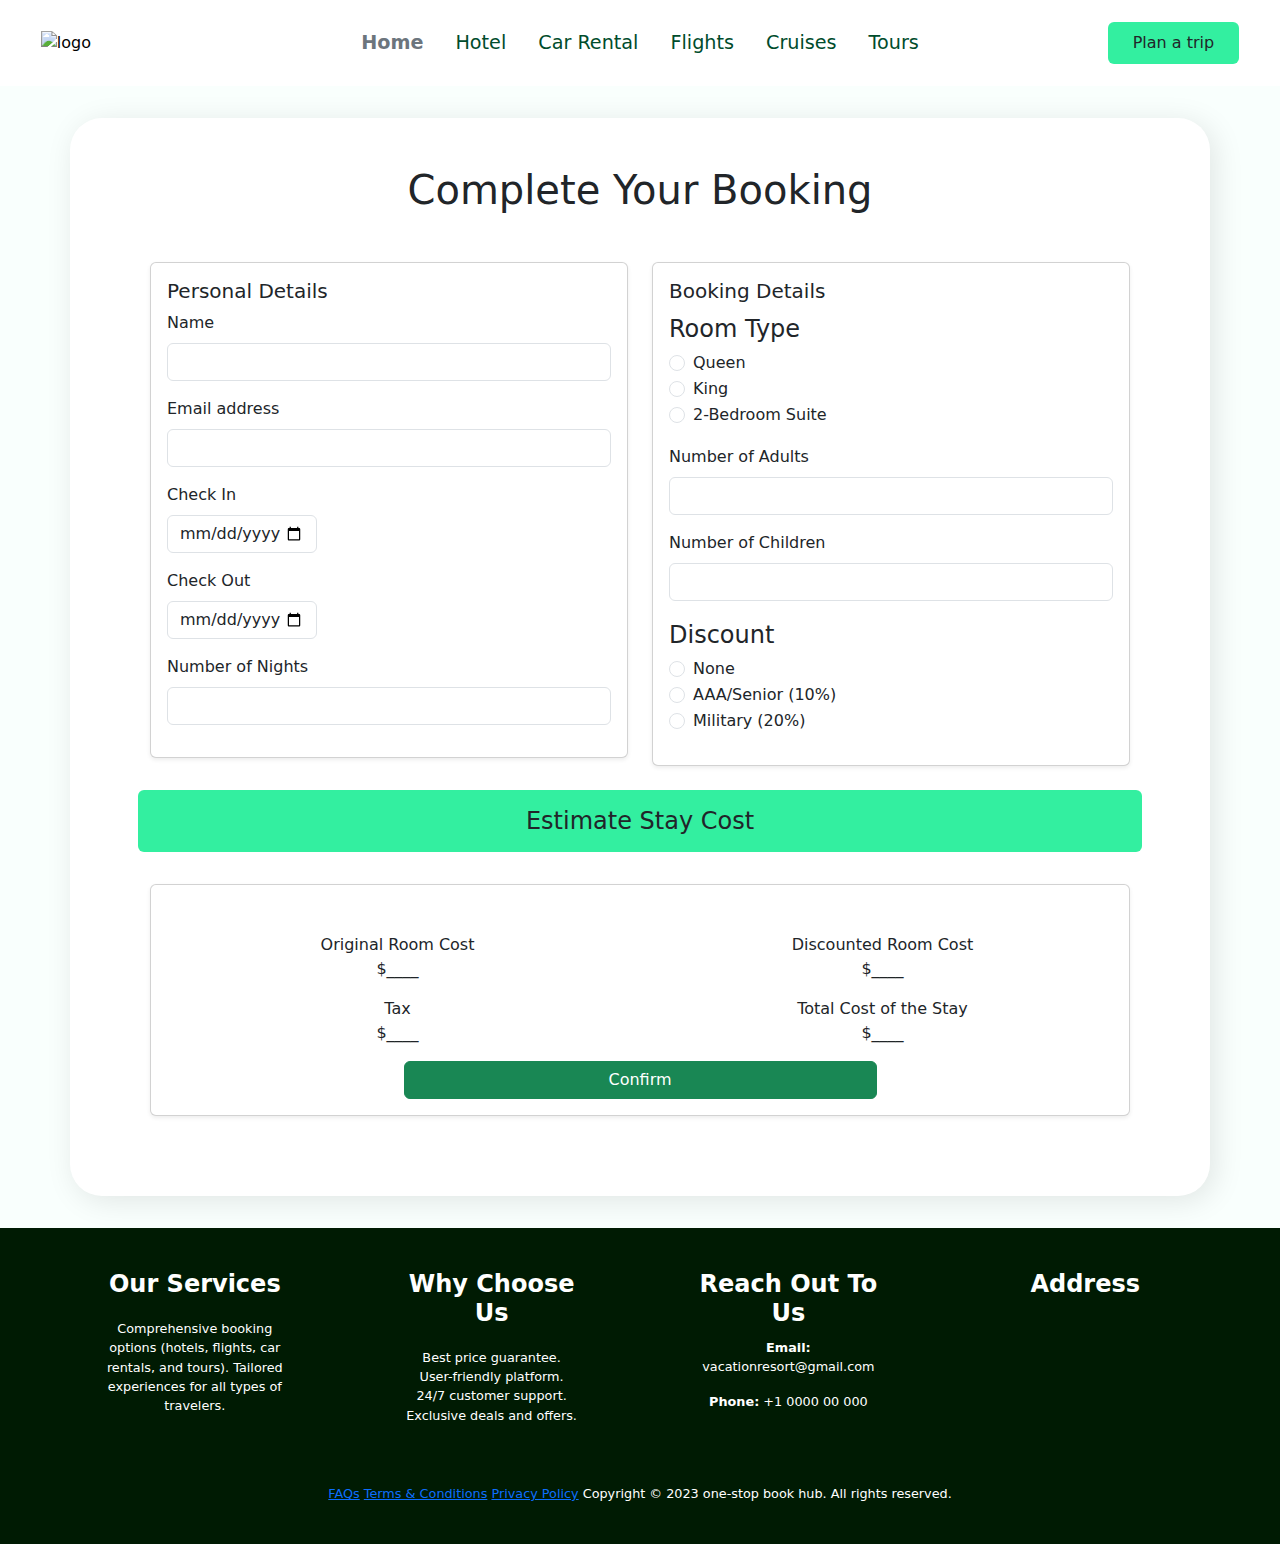
==== booking.html @ 23ec32e1 "overnight stay function with updated design" ====
<!doctype html>
<html lang="en">
  <head>
    <meta charset="UTF-8" />
    <meta name="viewport" content="width=device-width, initial-scale=1.0" />
    <title>Mukarnas Spa Resort</title>
    <link
      href="https://cdn.jsdelivr.net/npm/bootstrap@5.3.3/dist/css/bootstrap.min.css"
      rel="stylesheet"
      integrity="sha384-QWTKZyjpPEjISv5WaRU9OFeRpok6YctnYmDr5pNlyT2bRjXh0JMhjY6hW+ALEwIH"
      crossorigin="anonymous"
    />
    <link rel="stylesheet" href="css/style.css" />
  </head>
  <body>
    <header
      class="d-flex align-items-center justify-content-center justify-content-md-between"
    >
      <div class="col-md-3 mb-2 mb-md-0">
        <a
          href="/"
          class="d-inline-flex link-body-emphasis text-decoration-none"
        >
          <img src="images/logo1.png" class="bi" width="90" alt="logo" />
        </a>
      </div>
      <ul class="nav col-12 col-md-auto mb-3 justify-content-center mb-md-0">
        <li>
          <a href="index.html" class="nav-link px-3 link-secondary navText"
            ><b>Home</b></a
          >
        </li>
        <li><a href="hotel.html" class="nav-link px-3 navText">Hotel</a></li>
        <li><a href="#" class="nav-link px-3 navText">Car Rental</a></li>
        <li><a href="#" class="nav-link px-3 navText">Flights</a></li>
        <li><a href="#" class="nav-link px-3 navText">Cruises</a></li>
        <li><a href="#" class="nav-link px-3 navText">Tours</a></li>
      </ul>

      <div class="col-md-3 text-end">
        <a href="booking.html" type="button" class="btn btnCustom"
          >Plan a trip</a
        >
      </div>
    </header>
    <main class="hotelM">
      <div class="container boxShadow">
        <h1 class="text-center mb-5">Complete Your Booking</h1>
        <div class="row">
          <div class="col-lg-6 mb-4">
            <div class="card shadow-sm">
              <div class="card-body">
                <h5 class="card-title">Personal Details</h5>
                <form>
                  <div class="mb-3">
                    <label for="nameInput" class="form-label">Name</label>
                    <input
                      type="text"
                      class="form-control"
                      id="nameInput"
                      required
                    />
                  </div>
                  <div class="mb-3">
                    <label for="emailInput" class="form-label"
                      >Email address</label
                    >
                    <input
                      type="email"
                      class="form-control"
                      id="emailInput"
                      required
                    />
                  </div>
                  <div class="mb-3">
                    <label for="checkInDate" class="form-label">Check In</label>
                    <input
                      type="date"
                      class="form-control"
                      id="checkInDate"
                      required
                    />
                  </div>
                  <div class="mb-3">
                    <label for="checkOutDate" class="form-label"
                      >Check Out</label
                    >
                    <input
                      type="date"
                      class="form-control"
                      id="checkOutDate"
                      required
                    />
                  </div>
                  <div class="mb-3">
                    <label for="numberOfNights" class="form-label"
                      >Number of Nights</label
                    >
                    <input
                      type="number"
                      class="form-control"
                      id="numberOfNights"
                      min="1"
                      max="28"
                      required
                    />
                  </div>
                </form>
              </div>
            </div>
          </div>
          <div class="col-lg-6 mb-4">
            <div class="card shadow-sm">
              <div class="card-body">
                <h5 class="card-title">Booking Details</h5>
                <form>
                  <fieldset class="mb-3">
                    <legend class="mb-1">Room Type</legend>
                    <div class="form-check">
                      <input
                        class="form-check-input"
                        type="radio"
                        name="roomType"
                        id="queenRadio"
                      />
                      <label class="form-check-label" for="queenRadio"
                        >Queen</label
                      >
                    </div>
                    <div class="form-check">
                      <input
                        class="form-check-input"
                        type="radio"
                        name="roomType"
                        id="kingRadio"
                      />
                      <label class="form-check-label" for="kingRadio"
                        >King</label
                      >
                    </div>
                    <div class="form-check">
                      <input
                        class="form-check-input"
                        type="radio"
                        name="roomType"
                        id="suiteRadio"
                      />
                      <label class="form-check-label" for="suiteRadio"
                        >2-Bedroom Suite</label
                      >
                    </div>
                  </fieldset>
                  <div class="mb-3">
                    <label for="numberOfAdults" class="form-label"
                      >Number of Adults</label
                    >
                    <input
                      type="number"
                      class="form-control"
                      id="numberOfAdults"
                      min="1"
                      max="4"
                    />
                  </div>
                  <div class="mb-3">
                    <label for="numberOfChildren" class="form-label"
                      >Number of Children</label
                    >
                    <input
                      type="number"
                      class="form-control"
                      id="numberOfChildren"
                      min="0"
                      max="4"
                      required
                    />
                  </div>
                  <div class="mb-3">
                    <legend class="mb-1">Discount</legend>
                    <div class="form-check">
                      <input
                        class="form-check-input"
                        type="radio"
                        name="discount"
                        id="noneDiscountRadio"
                      />
                      <label class="form-check-label" for="noneDiscountRadio"
                        >None</label
                      >
                    </div>
                    <div class="form-check">
                      <input
                        class="form-check-input"
                        type="radio"
                        name="discount"
                        id="seniorDiscountRadio"
                      />
                      <label class="form-check-label" for="seniorDiscountRadio"
                        >AAA/Senior (10%)</label
                      >
                    </div>
                    <div class="form-check">
                      <input
                        class="form-check-input"
                        type="radio"
                        name="discount"
                        id="militaryDiscountRadio"
                      />
                      <label
                        class="form-check-label"
                        for="militaryDiscountRadio"
                        >Military (20%)</label
                      >
                    </div>
                  </div>
                </form>
              </div>
            </div>
          </div>
          <button type="button" id="bookSubmitBtn" class="btn btnCustom2">
            Estimate Stay Cost
          </button>
        </div>
        <div class="row">
          <div class="col-lg-12">
            <div class="card shadow-sm">
              <div class="card-body">
                <div class="row text-center">
                  <div class="col-6">
                    <label>Original Room Cost</label>
                    <p id="originalRoomCost">$____</p>
                  </div>
                  <div class="col-6">
                    <label>Discounted Room Cost</label>
                    <p id="discountedRoomCost">$____</p>
                  </div>
                  <div class="col-6">
                    <label>Tax</label>
                    <p id="taxAmount">$____</p>
                  </div>
                  <div class="col-6">
                    <label>Total Cost of the Stay</label>
                    <p id="totalCost">$____</p>
                  </div>
                </div>
                <div class="d-grid gap-2 col-6 mx-auto">
                  <button class="btn btn-success" type="button">Confirm</button>
                </div>
              </div>
            </div>
          </div>
        </div>
      </div>
    </main>
    <footer class="footer">
      <div class="footerContainer">
        <div class="footerCol">
          <h3 class="footerTitle">Our Services</h3>
          <p class="footerText">
            Comprehensive booking options (hotels, flights, car rentals, and
            tours). Tailored experiences for all types of travelers.
          </p>
        </div>
        <div class="footerCol">
          <h3 class="footerTitle">Why Choose Us</h3>
          <p class="footerText">
            Best price guarantee. <br />
            User-friendly platform. <br />
            24/7 customer support. <br />
            Exclusive deals and offers.
          </p>
        </div>
        <div class="footerCol">
          <h4>Reach Out To Us</h4>
          <p><span>Email:</span> vacationresort@gmail.com</p>
          <p><span>Phone:</span> +1 0000 00 000</p>
        </div>
        <div class="footerCol">
          <h4>Address</h4>
          <div class="mapOuter">
            <div class="gmapCanvas">
              <iframe
                src="https://www.google.com/maps/embed?pb=!1m18!1m12!1m3!1d3482.0431096918974!2d-81.00765158917407!3d29.222286456953142!2m3!1f0!2f0!3f0!3m2!1i1024!2i768!4f13.1!3m3!1m2!1s0x88e6da16e2d50bfd%3A0x79fb5bd711b6cf66!2sWorld&#39;s%20Most%20Famous%20Beach!5e0!3m2!1sen!2sus!4v1715254131871!5m2!1sen!2sus"
                width="600"
                height="450"
                style="border: 0"
                allowfullscreen=""
                loading="lazy"
                referrerpolicy="no-referrer-when-downgrade"
              ></iframe>
              <link rel="stylesheet" href="" />
            </div>
          </div>
        </div>
      </div>
      <div class="footerBar">
        <a href="#" class="footerLink">FAQs</a>
        <a href="#" class="footerLink">Terms & Conditions</a>
        <a href="#" class="footerLink">Privacy Policy</a>
        <span> </span> Copyright © 2023 one-stop book hub. All rights reserved.
      </div>
    </footer>
    <script src="scripts/booking.js"></script>
  </body>
</html>
---- css/style.css ----
header {
  background: #ffffff;
  padding: 0px 20px;
  margin: 1.3em;
}

.navText {
  font-size: 1.2em;
  list-style: none;
  color: #004c2c;
}
.btnCustom {
  background-color: #33efa0;
  padding: 0.5em 1.5em;
}
.video-container {
  position: relative;
  height: 100vh;
  margin: 0em;
  /* overflow: hidden; */
}

video {
  width: 100%;
  height: 100%;
  object-fit: cover;
}

.form-container {
  display: flex;
  justify-content: space-between;
  align-items: center;
  flex-wrap: wrap;
}

.form-group {
  display: flex;
  flex-direction: column;
  margin-right: 10px; /* Adds space between form groups */
}

input[type="date"],
select {
  width: 150px;
}

.bookingForm {
  position: absolute;
  top: 50%;
  left: 50%;
  transform: translate(-50%, -50%);
  background: rgba(255, 255, 255, 0.8);
  padding: 20px;
  width: 900px;
  box-shadow: 0 4px 8px rgba(0, 0, 0, 0.2);
}

.bookingForm h1 {
  color: #333;
  text-align: center;
  margin-bottom: 1em;
}

.bookingForm form {
  margin-top: 3em;
  display: grid;
  gap: 10px;
}

.bookingForm input,
.bookingForm select {
  padding: 10px;
}
.marketing1 {
  padding-top: 4em;
}
.flightsSection {
  margin-left: 9em;
  margin-right: 5em;
}
.btnCustom1 {
  background-color: #33efa0;
  padding: 0.5em 2.5em;
  margin-top: 1em;
  text-align: center;
  display: flex;
  flex-direction: column;
}
.btnCustom2 {
  background-color: #33efa0;
  text-align: center;
  padding: 0.5em;
  font-size: 1.5em;
}
.row {
  margin-top: 2em;
}
/* .checked {
  color: orange;
}
.checked1 {
  color: orange;
  padding-left: 0.5em;
} */
.footer {
  width: 100%;
  background-color: #001b03;
  color: white;
  padding: 2em;
}

.footerContainer {
  display: flex;
  flex-wrap: wrap;
  justify-content: space-evenly;
  align-items: flex-start;
  gap: 24px;
  color: var(--secondary-color);
}

.footerCol {
  flex: 1;
  max-width: 200px;
  margin: 10px;
  text-align: center;
  flex-direction: column;
}

.footerCol:nth-child(2) {
  margin-top: 10px;
}

.footerCol h3 {
  color: white;
  font-size: 1.5rem;
  font-weight: 600;
  margin-bottom: 20px;
}

.footerCol h3 span {
  color: white;
}

.footerCol p {
  font-size: 0.8rem;
  cursor: pointer;
  transition: 0.3s;
}

.footerCol p:hover {
  color: #00ff9d;
  font-size: 15px;
}

.footerCol p span {
  font-weight: 600;
}

.footerCol h4 {
  font-size: 1.5rem;
  font-weight: 600;
  margin-bottom: 10px;
}

.footerBar {
  max-width: var(--max-width);
  margin-top: 2em;
  padding: 0.5rem;
  text-align: center;
  font-size: 0.8rem;
}

.gmapCanvas {
  overflow: hidden;
  height: 8em;
  width: 10em;
}

.trip {
  background-color: var(--secondary-color);
  max-width: var(--max-width);
}

.tripContainer :is(.sectionTitle, .sectionSubtitle, .view__all) {
  text-align: center;
  margin-right: auto;
  margin-left: auto;
}

.tripGrid {
  display: grid;
  grid-template-columns: repeat(3, 1fr);
  gap: 2rem;
  margin: 4rem 0;
}
.hotelM {
  padding: 2em 2em 2em 2em;
  background-color: #f7fffccc;
  box-shadow: #003921;
}
.tripCard {
  border-radius: 1rem;
  overflow: hidden;
  box-shadow: 5px 5px 30px rgba(0, 0, 0, 0.1);
}

.tripCard:hover {
  transform: scale(1.1);
  cursor: pointer;
}

.tripDetails {
  padding: 1rem;
  display: grid;
  font-size: 1.5rem;
  font-weight: 600;
  color: var(--text-same);
  background-color: var(--extra-light);
  cursor: pointer;
}

.tripCardDetails {
  align-items: center;
  padding-right: 3em;
}
.tripDetails1 {
  display: grid;
  gap: 0.5rem;
  font-size: 0.8rem;
  font-weight: 300;
  color: var(--text-same);
  background-color: var(--extra-light);
  cursor: pointer;
}
.tripDetails1 span {
  font-size: 1.1em;
  font-weight: 350;
}
.rating {
  color: goldenrod;
}

.bookingPrice {
  display: flex;
  align-items: flex-end;
  text-size-adjust: 35px;
  justify-content: space-between;
}

.price {
  font-weight: 400px;
  font-size: 1.2em;
}
.priceSpan {
  font-size: 0.7em;
}

.book__now {
  padding: 0.5rem 1.5rem;
  color: var(--primary-color);
  outline: none;
  border: 1px solid var(--primary-color);
  border-radius: 5rem;
  background-color: transparent;
  cursor: pointer;
  transition: 0.3s;
}

.book__now:hover {
  color: var(--extra-light);
  background-color: var(--primary-color);
}

.homeShowcase {
  width: fit-content;
  border-radius: 2em;
  overflow: -moz-hidden-unscrollable;
  box-shadow: 5px 5px 5px 10px rgba(0, 0, 0, 0.1);
  transition: 2s;
}

.homeShowcase:hover {
  transform: scale(1.1);
  cursor: pointer;
}

.carPadding {
  padding-left: 4em;
}

.boxShadow {
padding-top: 3em;
padding-bottom: 5em;
padding-left: 5em;
padding-right: 5em;
box-shadow: 5px 5px 30px rgba(0, 0, 0, 0.1);
border-radius: 2em;
background-color: #ffffff;

}
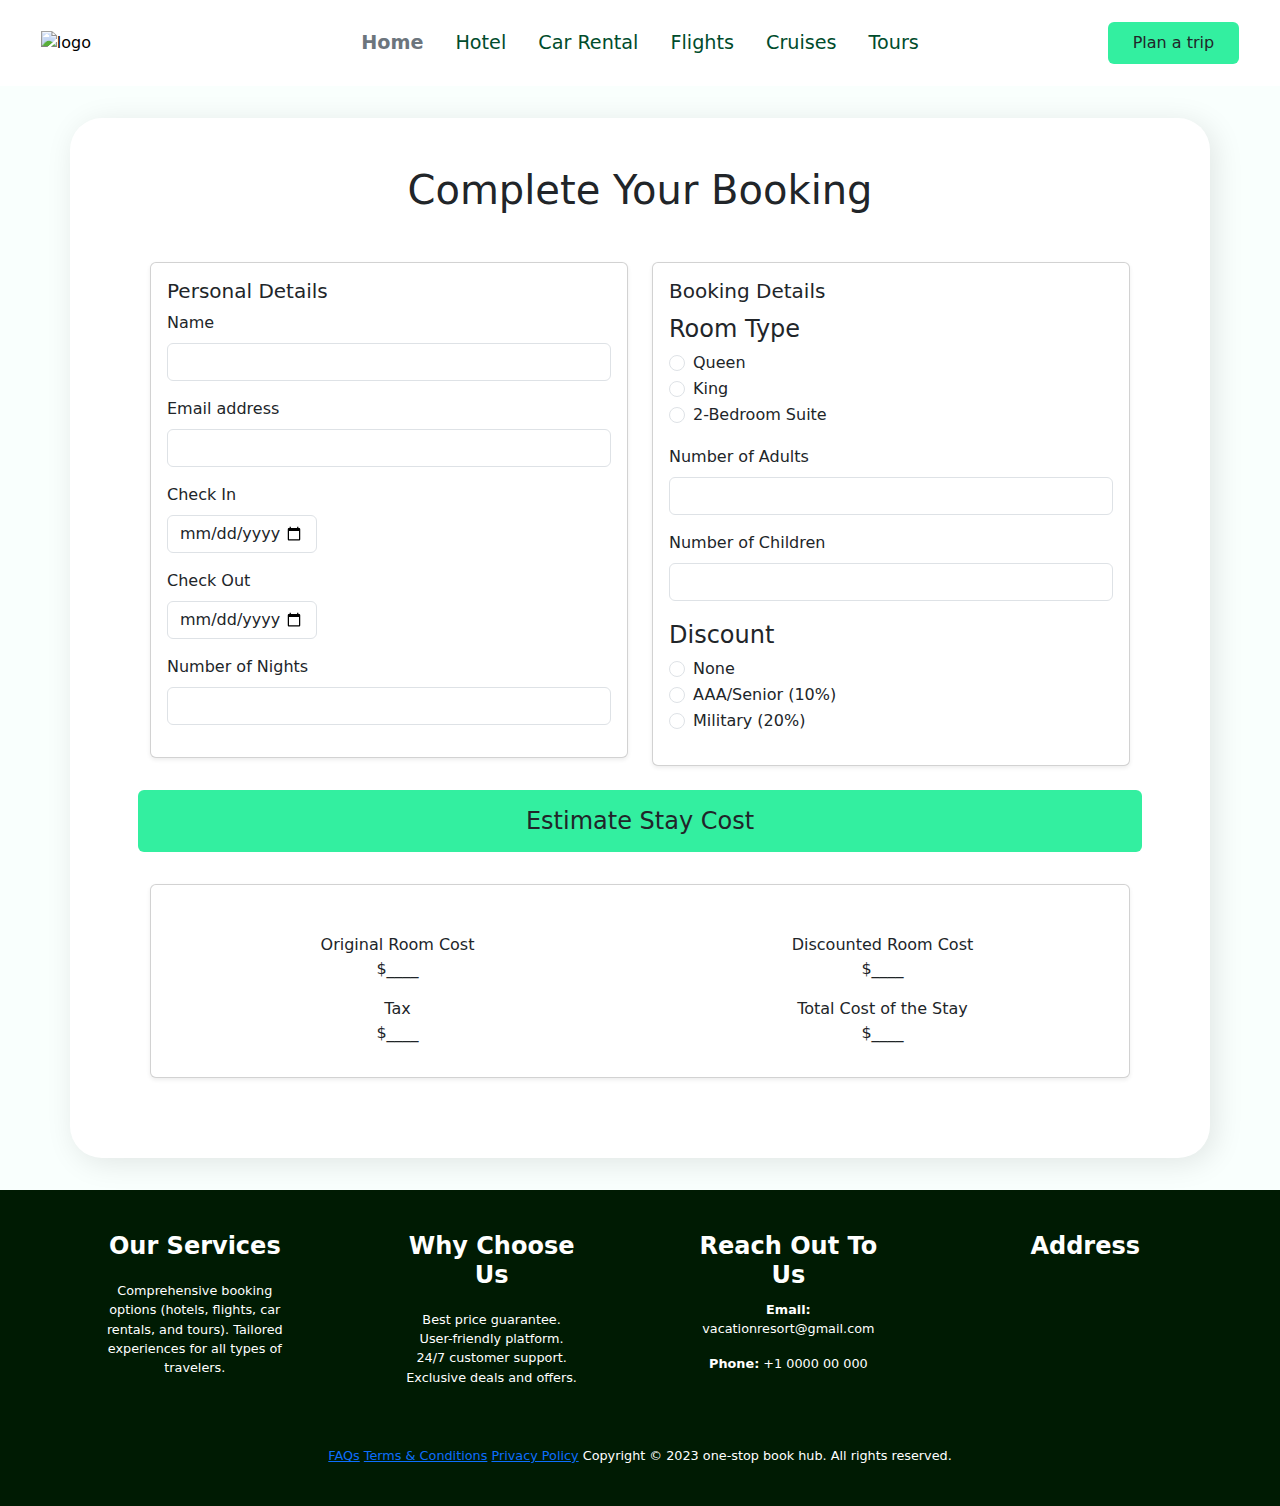
==== commit 29d5f9b0: "debug booking pages" ====
--- a/booking.html
+++ b/booking.html
@@ -1,4 +1,4 @@
-<!doctype html>
+<!Doctype html>
 <html lang="en">
   <head>
     <meta charset="UTF-8" />
@@ -155,7 +155,7 @@
                       >Number of Adults</label
                     >
                     <input
-                      type="number"
+                      type="number" 
                       class="form-control"
                       id="numberOfAdults"
                       min="1"
@@ -244,7 +244,6 @@
                   </div>
                 </div>
                 <div class="d-grid gap-2 col-6 mx-auto">
-                  <button class="btn btn-success" type="button">Confirm</button>
                 </div>
               </div>
             </div>
@@ -288,7 +287,6 @@
                 loading="lazy"
                 referrerpolicy="no-referrer-when-downgrade"
               ></iframe>
-              <link rel="stylesheet" href="" />
             </div>
           </div>
         </div>
@@ -302,4 +300,4 @@
     </footer>
     <script src="scripts/booking.js"></script>
   </body>
-</html>
+</html>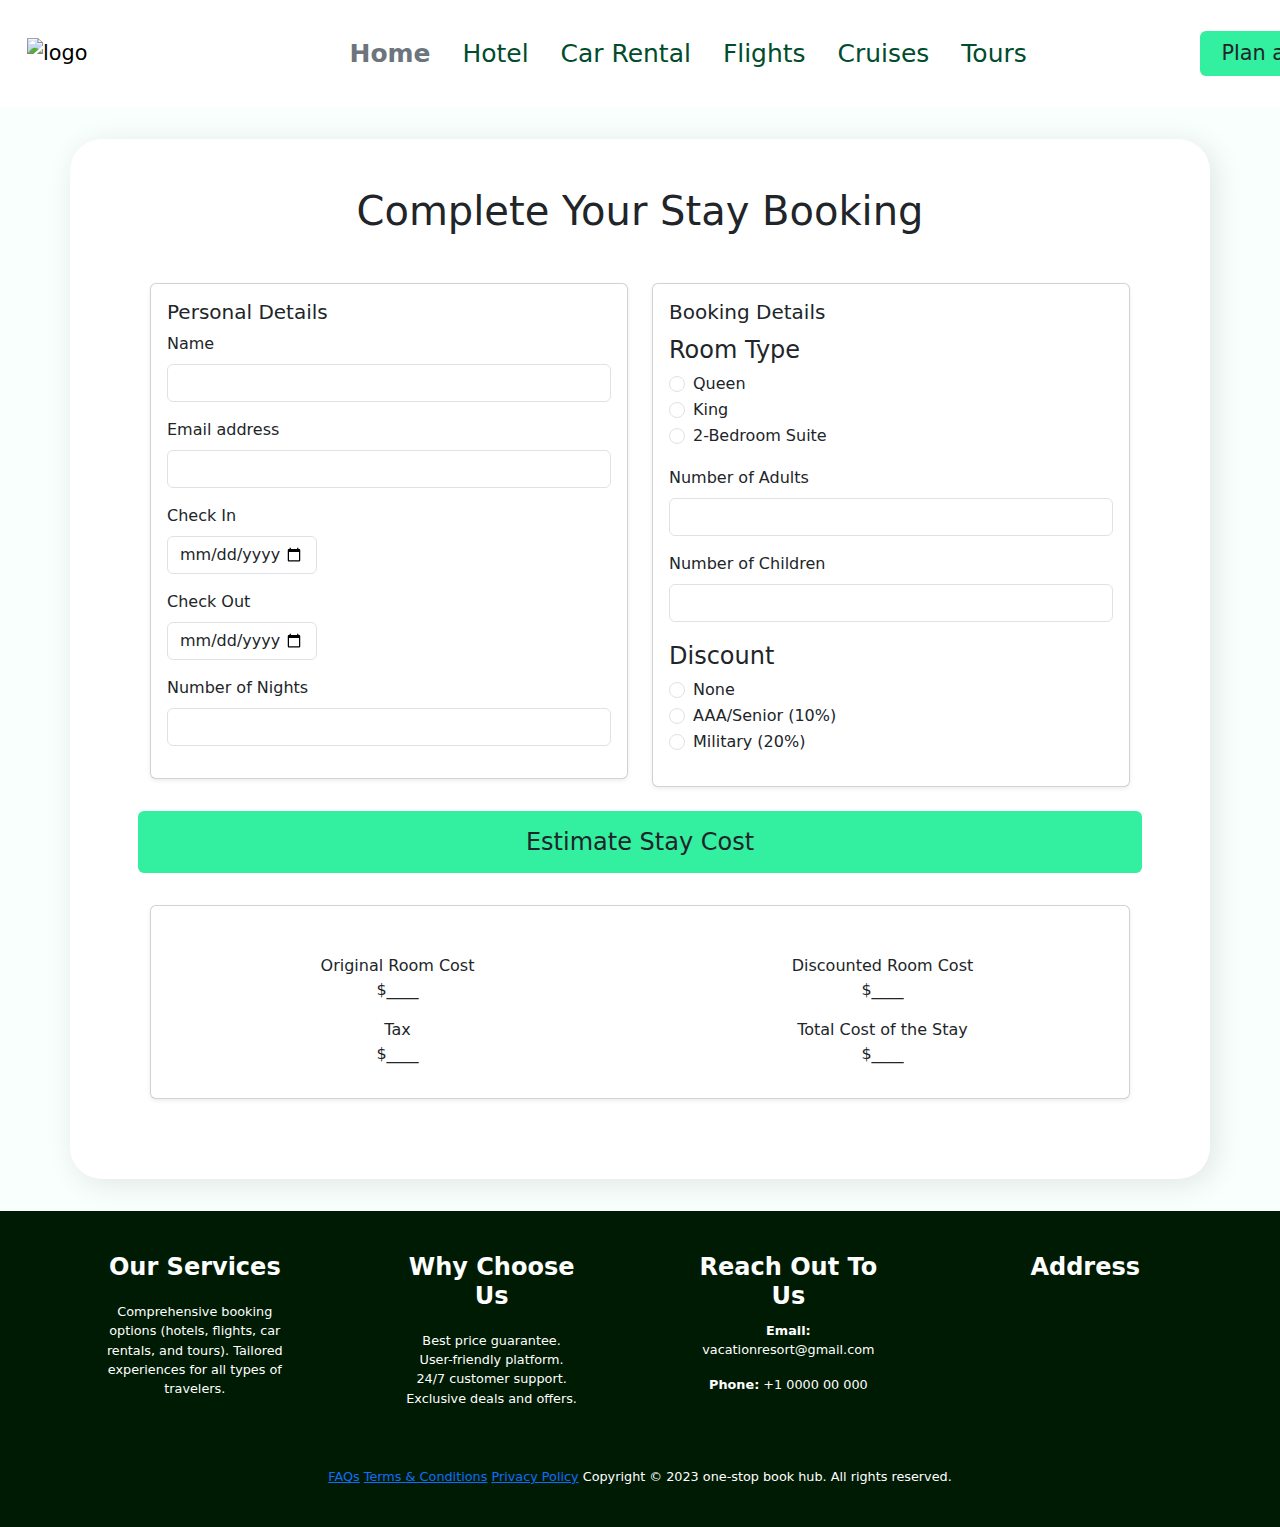
==== commit 7bed6f5b: "fixing alignment" ====
--- a/booking.html
+++ b/booking.html
@@ -45,7 +45,7 @@
     </header>
     <main class="hotelM">
       <div class="container boxShadow">
-        <h1 class="text-center mb-5">Complete Your Booking</h1>
+        <h1 class="text-center mb-5">Complete Your Stay Booking</h1>
         <div class="row">
           <div class="col-lg-6 mb-4">
             <div class="card shadow-sm">
--- a/css/style.css
+++ b/css/style.css
@@ -1,7 +1,7 @@
 header {
   background: #ffffff;
-  padding: 0px 20px;
   margin: 1.3em;
+  font-size: 1.3em;
 }
 
 .navText {
@@ -11,7 +11,16 @@
 }
 .btnCustom {
   background-color: #33efa0;
-  padding: 0.5em 1.5em;
+  font-size: 1em;
+  padding-left: 1em;
+  padding-right: 1em;
+}
+
+.btnCustom4 {
+  background-color: #33efa0;
+  font-size: 0.8em;
+  padding-left: 1em;
+  padding-right: 1em;
 }
 .video-container {
   position: relative;
@@ -80,6 +89,7 @@
 }
 .btnCustom1 {
   background-color: #33efa0;
+  font-size: 1.2em;
   padding: 0.5em 2.5em;
   margin-top: 1em;
   text-align: center;
@@ -190,9 +200,19 @@
 .tripGrid {
   display: grid;
   grid-template-columns: repeat(3, 1fr);
-  gap: 2rem;
-  margin: 4rem 0;
-}
+  gap: 20px;
+  padding: 20px;
+}
+
+@media (width < 1000px) {
+  .tripGrid {
+    grid-template-columns: repeat(
+      1,
+      1fr
+    ); /* Switch to a single column on small screens */
+  }
+}
+
 .hotelM {
   padding: 2em 2em 2em 2em;
   background-color: #f7fffccc;
@@ -212,7 +232,7 @@
 .tripDetails {
   padding: 1rem;
   display: grid;
-  font-size: 1.5rem;
+  font-size: 1.8rem;
   font-weight: 600;
   color: var(--text-same);
   background-color: var(--extra-light);
@@ -226,7 +246,7 @@
 .tripDetails1 {
   display: grid;
   gap: 0.5rem;
-  font-size: 0.8rem;
+  font-size: 1rem;
   font-weight: 300;
   color: var(--text-same);
   background-color: var(--extra-light);
@@ -289,12 +309,11 @@
 }
 
 .boxShadow {
-padding-top: 3em;
-padding-bottom: 5em;
-padding-left: 5em;
-padding-right: 5em;
-box-shadow: 5px 5px 30px rgba(0, 0, 0, 0.1);
-border-radius: 2em;
-background-color: #ffffff;
-
-}+  padding-top: 3em;
+  padding-bottom: 5em;
+  padding-left: 5em;
+  padding-right: 5em;
+  box-shadow: 5px 5px 30px rgba(0, 0, 0, 0.1);
+  border-radius: 2em;
+  background-color: #ffffff;
+}
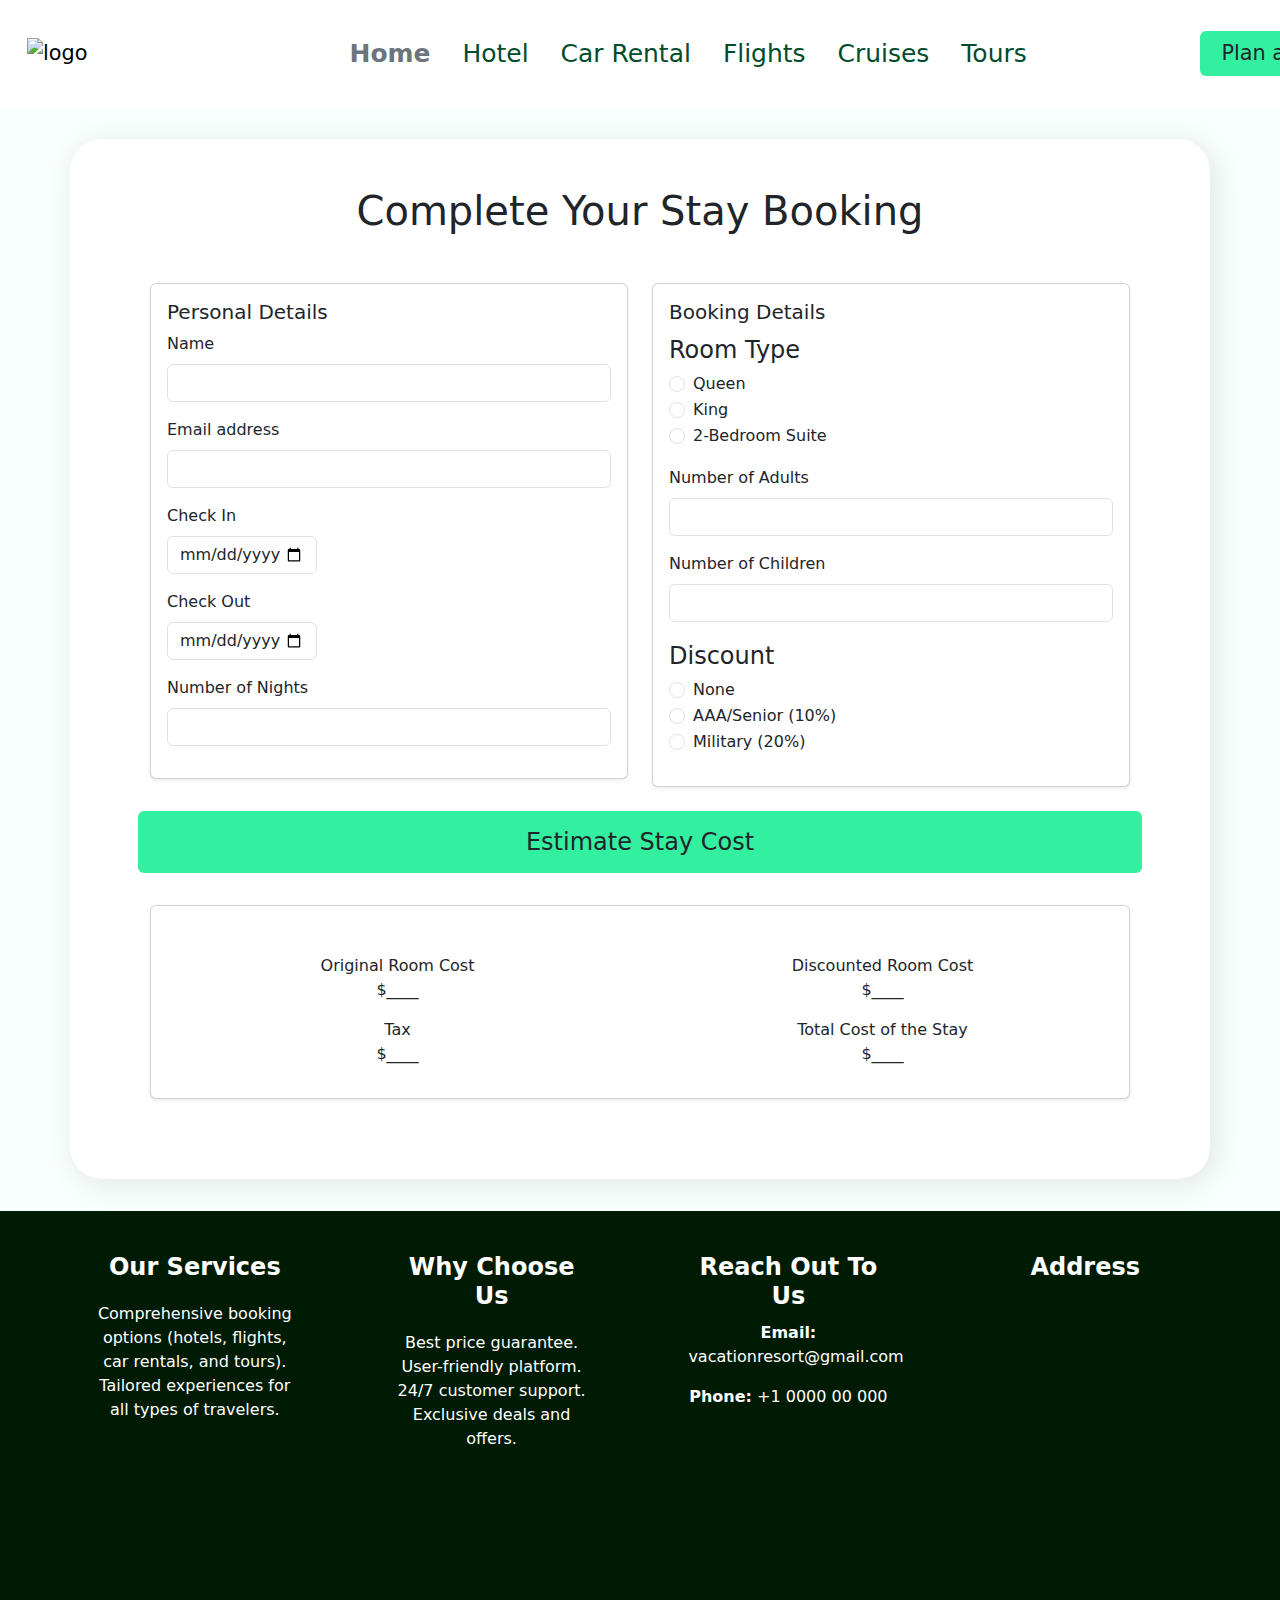
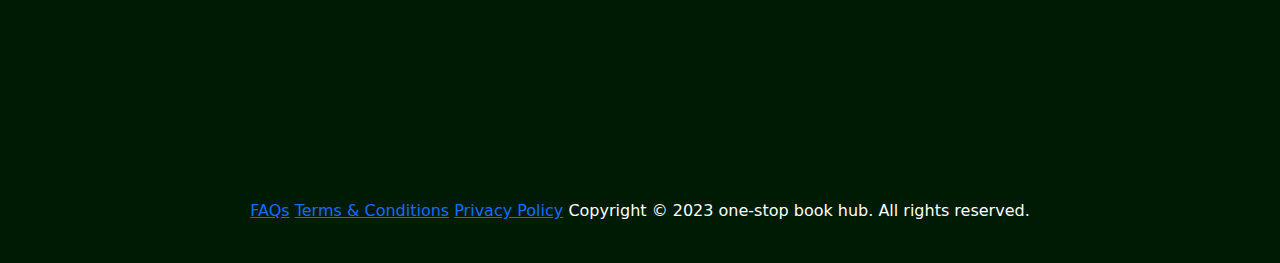
==== commit 147abe44: "added link and updated map" ====
--- a/booking.html
+++ b/booking.html
@@ -31,7 +31,7 @@
           >
         </li>
         <li><a href="hotel.html" class="nav-link px-3 navText">Hotel</a></li>
-        <li><a href="#" class="nav-link px-3 navText">Car Rental</a></li>
+        <li><a href="car-rental.html" class="nav-link px-3 navText">Car Rental</a></li>
         <li><a href="#" class="nav-link px-3 navText">Flights</a></li>
         <li><a href="#" class="nav-link px-3 navText">Cruises</a></li>
         <li><a href="#" class="nav-link px-3 navText">Tours</a></li>
--- a/css/style.css
+++ b/css/style.css
@@ -102,6 +102,13 @@
   padding: 0.5em;
   font-size: 1.5em;
 }
+.btnCustom5 {
+  background-color: #33efa0;
+  text-align: center;
+  padding-right: 8em;
+  padding-left: 8em;
+  font-size: 1.5em;
+}
 .row {
   margin-top: 2em;
 }
@@ -152,7 +159,7 @@
 }
 
 .footerCol p {
-  font-size: 0.8rem;
+  font-size: 1rem;
   cursor: pointer;
   transition: 0.3s;
 }
@@ -177,13 +184,7 @@
   margin-top: 2em;
   padding: 0.5rem;
   text-align: center;
-  font-size: 0.8rem;
-}
-
-.gmapCanvas {
-  overflow: hidden;
-  height: 8em;
-  width: 10em;
+  font-size: 1rem;
 }
 
 .trip {
@@ -200,8 +201,17 @@
 .tripGrid {
   display: grid;
   grid-template-columns: repeat(3, 1fr);
-  gap: 20px;
+  gap: 50px;
   padding: 20px;
+}
+
+@media (width < 1500px) {
+  .tripGrid {
+    grid-template-columns: repeat(
+      2,
+      1fr
+    ); /* Switch to a single column on small screens */
+  }
 }
 
 @media (width < 1000px) {
@@ -209,14 +219,33 @@
     grid-template-columns: repeat(
       1,
       1fr
-    ); /* Switch to a single column on small screens */
+    ); 
   }
 }
 
+#results {
+  display: none;
+}
+.carRentalBg {
+  background-color: #f7fffccc;
+  
+}
+.hotelM1 {
+  max-width: fit-content;
+  font-size: 1.2em;
+  display: flex;
+    justify-content: center; /* Horizontally center the content */
+    align-items: center; /* Vertically center the content (if needed) */
+    height: 100vh;
+    width: 80%; /* or any specific width */
+    margin: 0 auto;
+    
+}
 .hotelM {
   padding: 2em 2em 2em 2em;
   background-color: #f7fffccc;
   box-shadow: #003921;
+  border: 3px rgb(0, 80, 37);
 }
 .tripCard {
   border-radius: 1rem;
@@ -292,7 +321,7 @@
 }
 
 .homeShowcase {
-  width: fit-content;
+  width: 500px;
   border-radius: 2em;
   overflow: -moz-hidden-unscrollable;
   box-shadow: 5px 5px 5px 10px rgba(0, 0, 0, 0.1);
@@ -303,6 +332,7 @@
   transform: scale(1.1);
   cursor: pointer;
 }
+
 
 .carPadding {
   padding-left: 4em;
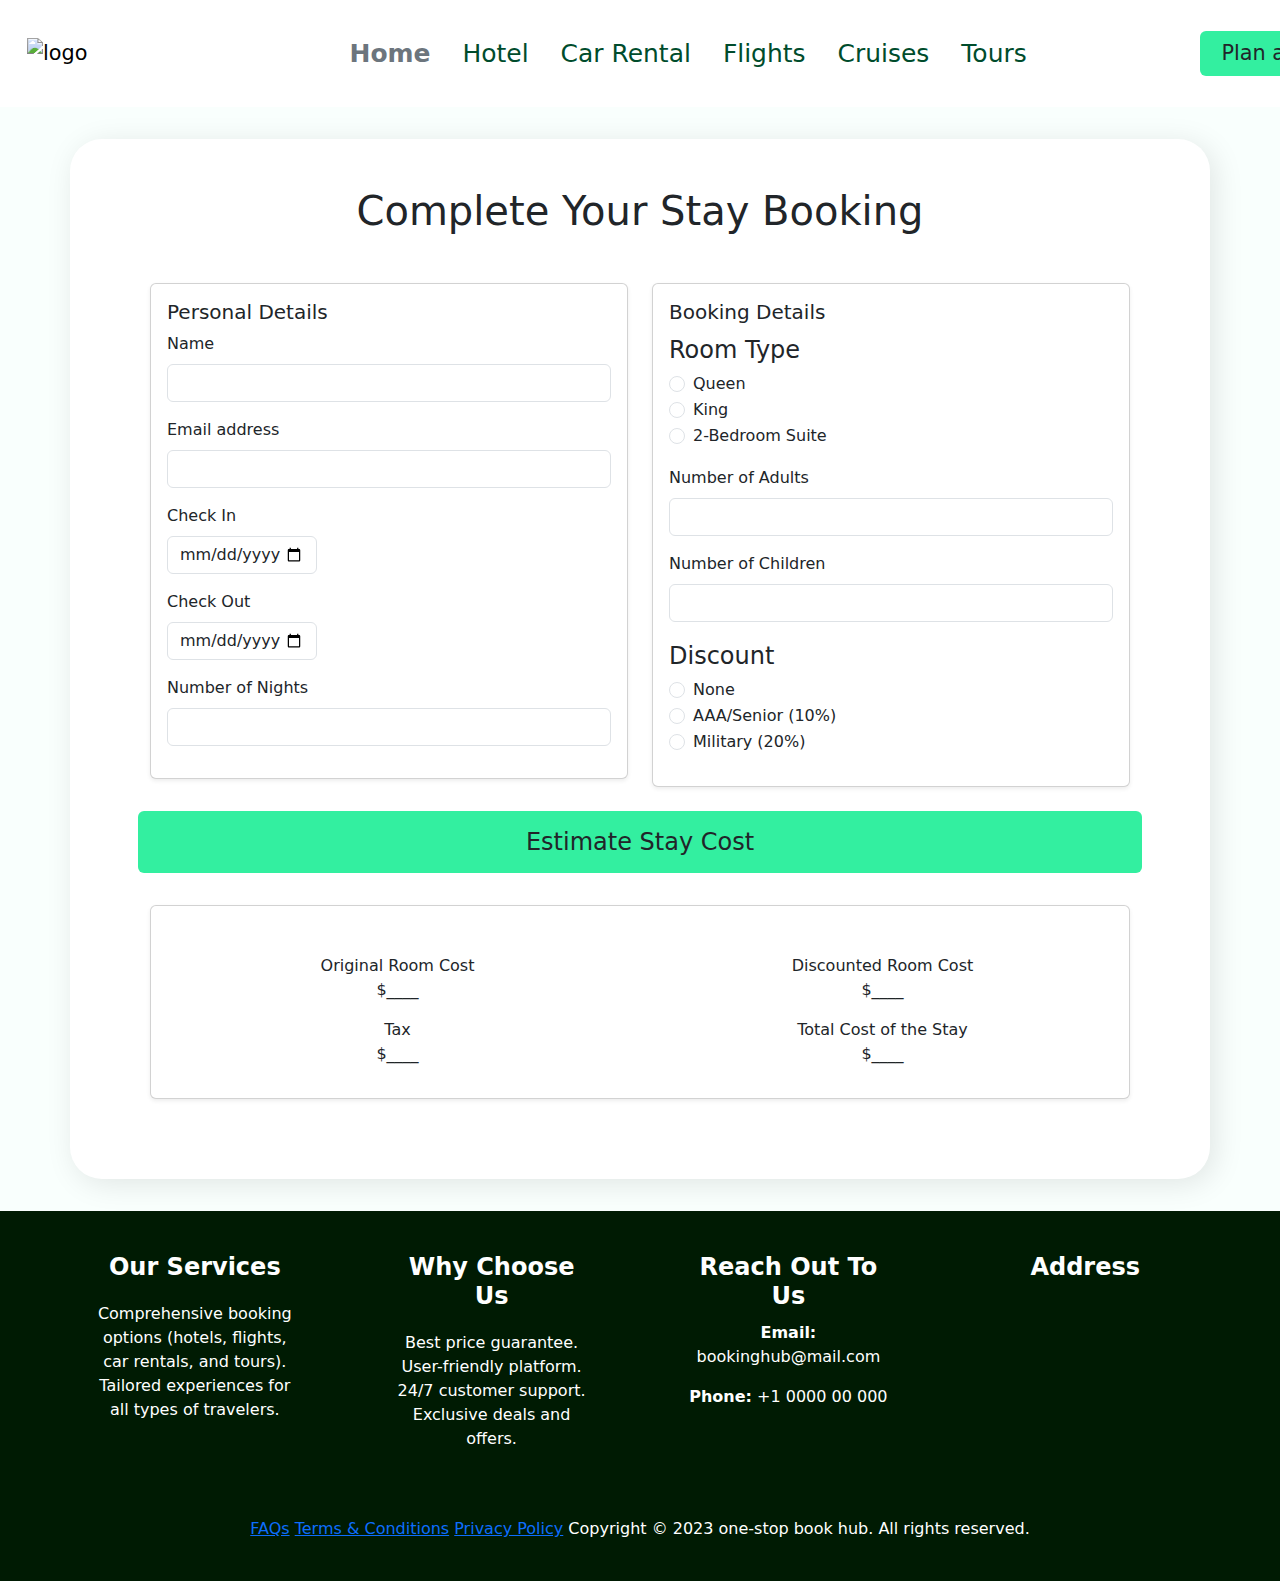
==== commit 356c82bd: "sync every page footer" ====
--- a/booking.html
+++ b/booking.html
@@ -271,23 +271,14 @@
         </div>
         <div class="footerCol">
           <h4>Reach Out To Us</h4>
-          <p><span>Email:</span> vacationresort@gmail.com</p>
+          <p><span>Email:</span> bookinghub@mail.com</p>
           <p><span>Phone:</span> +1 0000 00 000</p>
         </div>
         <div class="footerCol">
           <h4>Address</h4>
           <div class="mapOuter">
-            <div class="gmapCanvas">
-              <iframe
-                src="https://www.google.com/maps/embed?pb=!1m18!1m12!1m3!1d3482.0431096918974!2d-81.00765158917407!3d29.222286456953142!2m3!1f0!2f0!3f0!3m2!1i1024!2i768!4f13.1!3m3!1m2!1s0x88e6da16e2d50bfd%3A0x79fb5bd711b6cf66!2sWorld&#39;s%20Most%20Famous%20Beach!5e0!3m2!1sen!2sus!4v1715254131871!5m2!1sen!2sus"
-                width="600"
-                height="450"
-                style="border: 0"
-                allowfullscreen=""
-                loading="lazy"
-                referrerpolicy="no-referrer-when-downgrade"
-              ></iframe>
-            </div>
+            <div class="google-map">
+              <iframe src="https://www.google.com/maps/embed?pb=!1m18!1m12!1m3!1d5879.092213333417!2d-73.98812288866775!3d40.75797873468062!2m3!1f0!2f0!3f0!3m2!1i1024!2i768!4f13.1!3m3!1m2!1s0x89c25855c6480299%3A0x55194ec5a1ae072e!2sTimes%20Square!5e1!3m2!1sen!2sus!4v1715399397093!5m2!1sen!2sus" width="200" style="border:0;" allowfullscreen="" loading="lazy" referrerpolicy="no-referrer-when-downgrade"></iframe>         </div>
           </div>
         </div>
       </div>
@@ -295,9 +286,8 @@
         <a href="#" class="footerLink">FAQs</a>
         <a href="#" class="footerLink">Terms & Conditions</a>
         <a href="#" class="footerLink">Privacy Policy</a>
-        <span> </span> Copyright © 2023 one-stop book hub. All rights reserved.
+        Copyright © 2023 one-stop book hub. All rights reserved.
       </div>
     </footer>
-    <script src="scripts/booking.js"></script>
   </body>
 </html>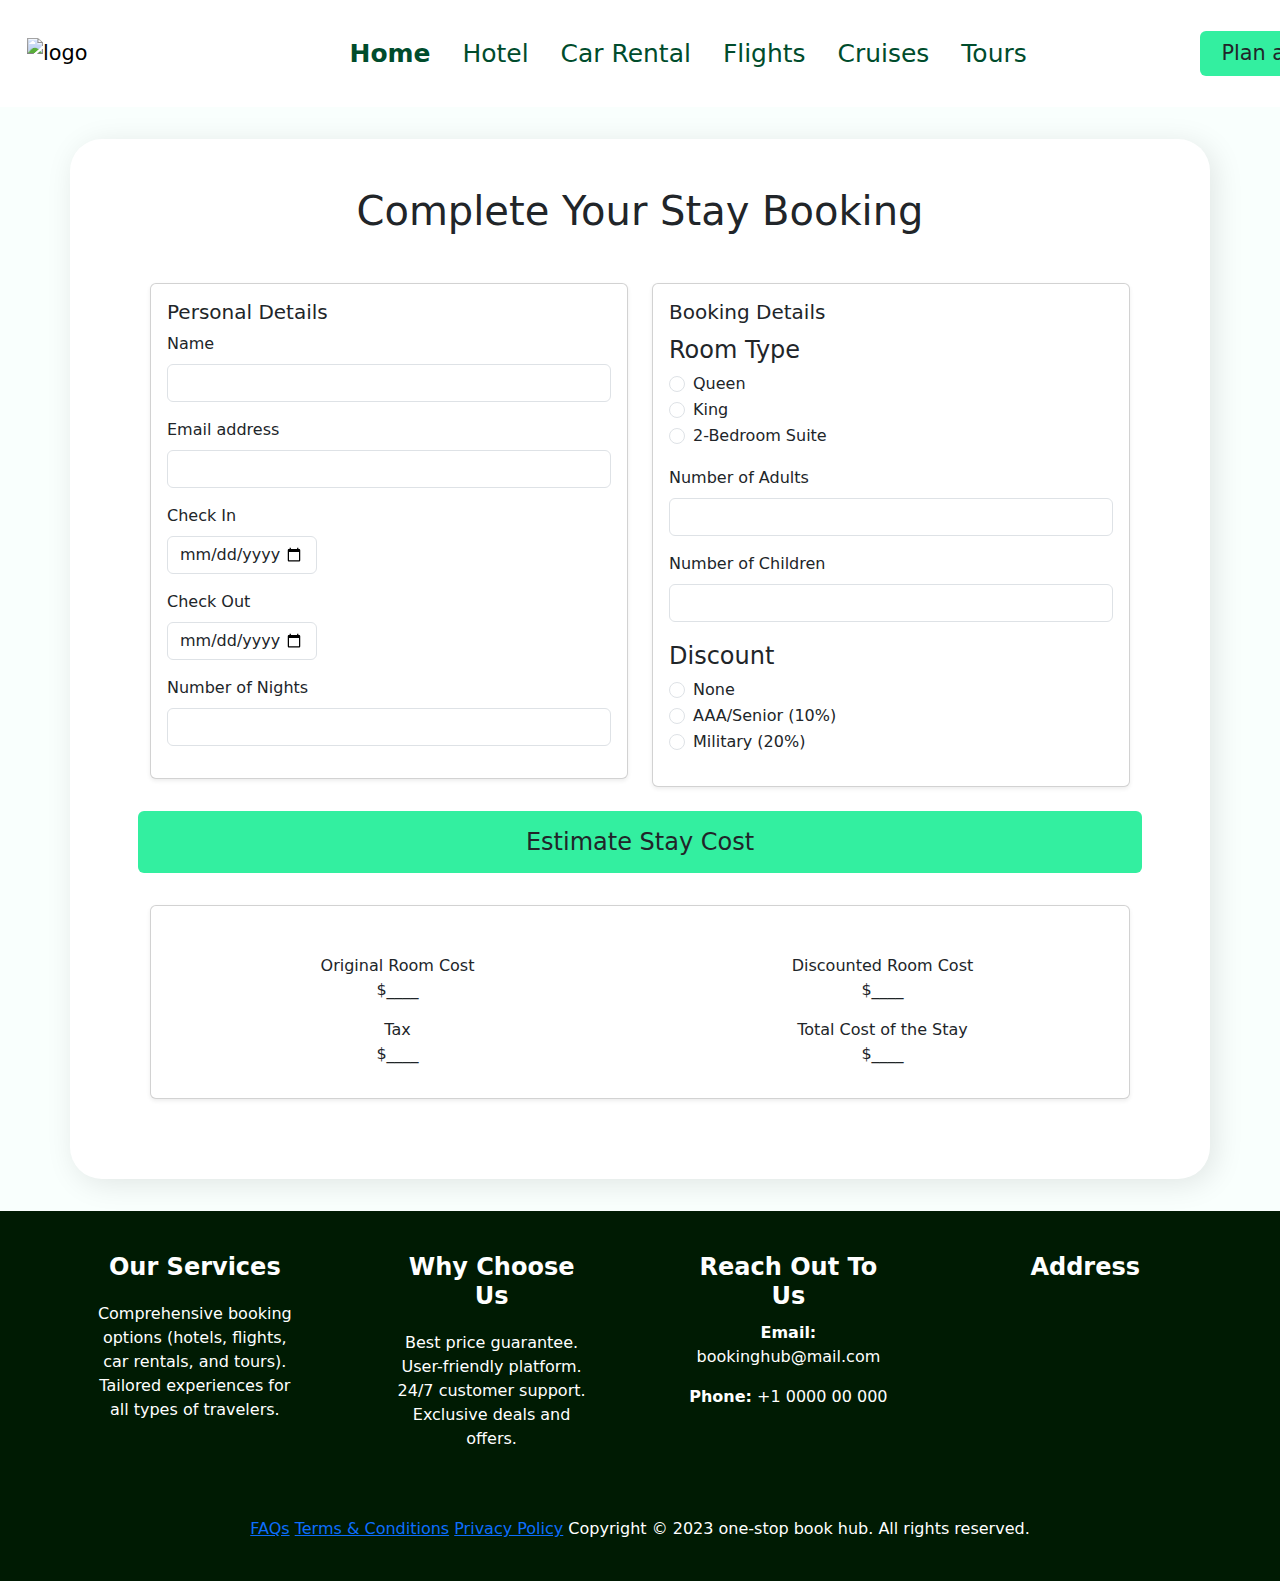
==== commit a017a5bd: "debug pages" ====
--- a/booking.html
+++ b/booking.html
@@ -1,4 +1,4 @@
-<!Doctype html>
+<!doctype html>
 <html lang="en">
   <head>
     <meta charset="UTF-8" />
@@ -26,12 +26,12 @@
       </div>
       <ul class="nav col-12 col-md-auto mb-3 justify-content-center mb-md-0">
         <li>
-          <a href="index.html" class="nav-link px-3 link-secondary navText"
-            ><b>Home</b></a
-          >
+          <a href="index.html" class="nav-link px-3 navText"><b>Home</b></a>
         </li>
         <li><a href="hotel.html" class="nav-link px-3 navText">Hotel</a></li>
-        <li><a href="car-rental.html" class="nav-link px-3 navText">Car Rental</a></li>
+        <li>
+          <a href="car-rental.html" class="nav-link px-3 navText">Car Rental</a>
+        </li>
         <li><a href="#" class="nav-link px-3 navText">Flights</a></li>
         <li><a href="#" class="nav-link px-3 navText">Cruises</a></li>
         <li><a href="#" class="nav-link px-3 navText">Tours</a></li>
@@ -155,7 +155,7 @@
                       >Number of Adults</label
                     >
                     <input
-                      type="number" 
+                      type="number"
                       class="form-control"
                       id="numberOfAdults"
                       min="1"
@@ -243,8 +243,7 @@
                     <p id="totalCost">$____</p>
                   </div>
                 </div>
-                <div class="d-grid gap-2 col-6 mx-auto">
-                </div>
+                <div class="d-grid gap-2 col-6 mx-auto"></div>
               </div>
             </div>
           </div>
@@ -278,7 +277,15 @@
           <h4>Address</h4>
           <div class="mapOuter">
             <div class="google-map">
-              <iframe src="https://www.google.com/maps/embed?pb=!1m18!1m12!1m3!1d5879.092213333417!2d-73.98812288866775!3d40.75797873468062!2m3!1f0!2f0!3f0!3m2!1i1024!2i768!4f13.1!3m3!1m2!1s0x89c25855c6480299%3A0x55194ec5a1ae072e!2sTimes%20Square!5e1!3m2!1sen!2sus!4v1715399397093!5m2!1sen!2sus" width="200" style="border:0;" allowfullscreen="" loading="lazy" referrerpolicy="no-referrer-when-downgrade"></iframe>         </div>
+              <iframe
+                src="https://www.google.com/maps/embed?pb=!1m18!1m12!1m3!1d5879.092213333417!2d-73.98812288866775!3d40.75797873468062!2m3!1f0!2f0!3f0!3m2!1i1024!2i768!4f13.1!3m3!1m2!1s0x89c25855c6480299%3A0x55194ec5a1ae072e!2sTimes%20Square!5e1!3m2!1sen!2sus!4v1715399397093!5m2!1sen!2sus"
+                width="200"
+                style="border: 0"
+                allowfullscreen=""
+                loading="lazy"
+                referrerpolicy="no-referrer-when-downgrade"
+              ></iframe>
+            </div>
           </div>
         </div>
       </div>
@@ -290,4 +297,4 @@
       </div>
     </footer>
   </body>
-</html>+</html>
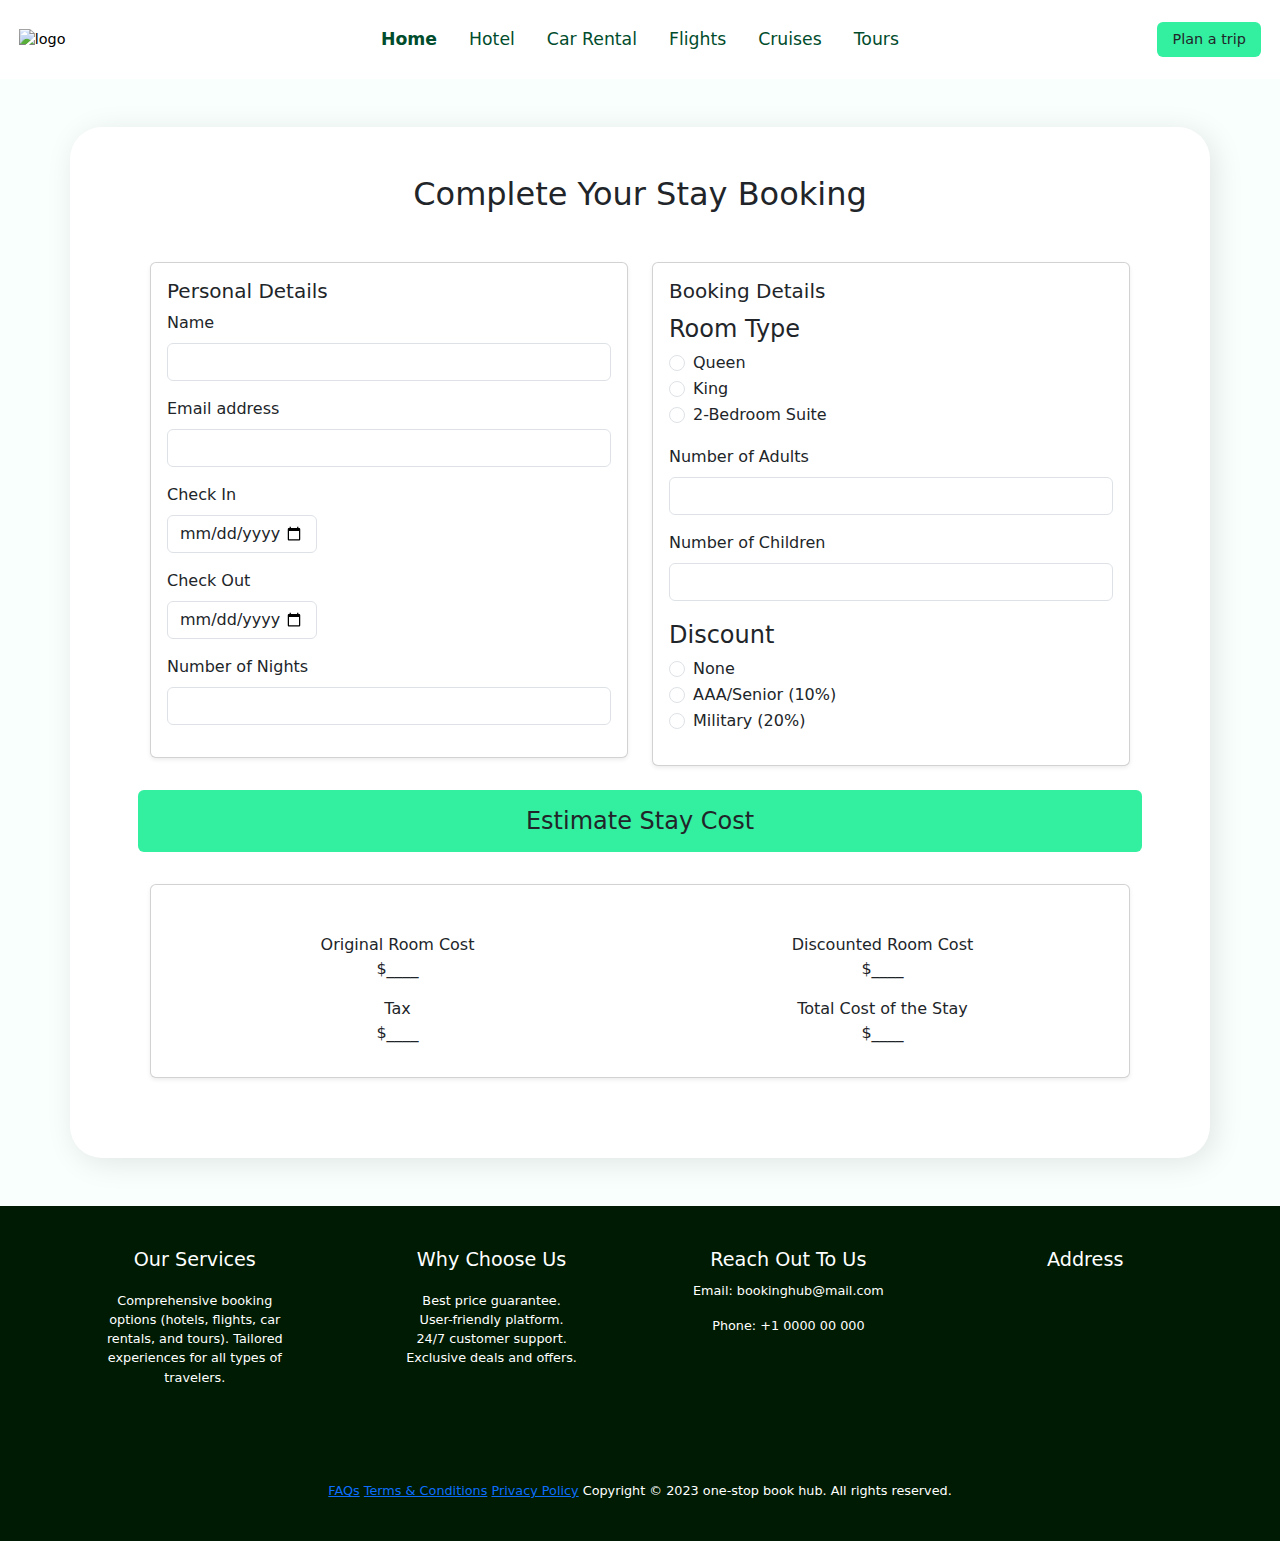
==== commit b8194a8d: "fix font sizes" ====
--- a/booking.html
+++ b/booking.html
@@ -45,7 +45,7 @@
     </header>
     <main class="hotelM">
       <div class="container boxShadow">
-        <h1 class="text-center mb-5">Complete Your Stay Booking</h1>
+        <h2 class="text-center mb-5">Complete Your Stay Booking</h2>
         <div class="row">
           <div class="col-lg-6 mb-4">
             <div class="card shadow-sm">
@@ -296,5 +296,6 @@
         Copyright © 2023 one-stop book hub. All rights reserved.
       </div>
     </footer>
+    <script src="scripts/booking.js"></script>
   </body>
 </html>
--- a/css/style.css
+++ b/css/style.css
@@ -1,7 +1,7 @@
 header {
   background: #ffffff;
   margin: 1.3em;
-  font-size: 1.3em;
+  font-size: 0.9em;
 }
 
 .navText {
@@ -18,7 +18,7 @@
 
 .btnCustom4 {
   background-color: #33efa0;
-  font-size: 0.8em;
+  font-size: 0.6em;
   padding-left: 1em;
   padding-right: 1em;
 }
@@ -64,7 +64,7 @@
   box-shadow: 0 4px 8px rgba(0, 0, 0, 0.2);
 }
 
-.bookingForm h1 {
+.bookingForm h2 {
   color: #333;
   text-align: center;
   margin-bottom: 1em;
@@ -105,20 +105,14 @@
 .btnCustom5 {
   background-color: #33efa0;
   text-align: center;
-  padding-right: 8em;
-  padding-left: 8em;
+  padding-right: 4em;
+  padding-left: 4em;
   font-size: 1.5em;
 }
 .row {
   margin-top: 2em;
 }
-/* .checked {
-  color: orange;
-}
-.checked1 {
-  color: orange;
-  padding-left: 0.5em;
-} */
+
 .footer {
   width: 100%;
   background-color: #001b03;
@@ -148,9 +142,9 @@
 }
 
 .footerCol h3 {
-  color: white;
-  font-size: 1.5rem;
-  font-weight: 600;
+  color: #ffffff;
+  font-size: 1.2rem;
+  font-weight: 300;
   margin-bottom: 20px;
 }
 
@@ -159,7 +153,7 @@
 }
 
 .footerCol p {
-  font-size: 1rem;
+  font-size: 0.8rem;
   cursor: pointer;
   transition: 0.3s;
 }
@@ -170,21 +164,21 @@
 }
 
 .footerCol p span {
-  font-weight: 600;
+  font-weight: 300;
 }
 
 .footerCol h4 {
-  font-size: 1.5rem;
-  font-weight: 600;
+  font-size: 1.2rem;
+  font-weight: 300;
   margin-bottom: 10px;
 }
 
 .footerBar {
+  font-size: 0.8em;
   max-width: var(--max-width);
   margin-top: 2em;
   padding: 0.5rem;
   text-align: center;
-  font-size: 1rem;
 }
 
 .trip {
@@ -201,11 +195,11 @@
 .tripGrid {
   display: grid;
   grid-template-columns: repeat(3, 1fr);
-  gap: 50px;
+  gap: 30px;
   padding: 20px;
 }
 
-@media (width < 1500px) {
+@media (width < 1000px) {
   .tripGrid {
     grid-template-columns: repeat(
       2,
@@ -214,12 +208,9 @@
   }
 }
 
-@media (width < 1000px) {
+@media (width < 800px) {
   .tripGrid {
-    grid-template-columns: repeat(
-      1,
-      1fr
-    ); 
+    grid-template-columns: repeat(1, 1fr);
   }
 }
 
@@ -228,26 +219,25 @@
 }
 .carRentalBg {
   background-color: #f7fffccc;
-  
 }
 .hotelM1 {
   max-width: fit-content;
-  font-size: 1.2em;
-  display: flex;
-    justify-content: center; /* Horizontally center the content */
-    align-items: center; /* Vertically center the content (if needed) */
-    height: 100vh;
-    width: 80%; /* or any specific width */
-    margin: 0 auto;
-    
+  font-size: 0.9em;
+  display: flex;
+  justify-content: center; /* Horizontally center the content */
+  align-items: center; /* Vertically center the content (if needed) */
+  width: 80%; /* or any specific width */
+  margin: 0 auto;
+  padding: 3em;
 }
 .hotelM {
-  padding: 2em 2em 2em 2em;
+  padding: 3em;
   background-color: #f7fffccc;
   box-shadow: #003921;
   border: 3px rgb(0, 80, 37);
 }
 .tripCard {
+height: auto;
   border-radius: 1rem;
   overflow: hidden;
   box-shadow: 5px 5px 30px rgba(0, 0, 0, 0.1);
@@ -261,28 +251,24 @@
 .tripDetails {
   padding: 1rem;
   display: grid;
-  font-size: 1.8rem;
+  font-size: 1.4rem;
   font-weight: 600;
   color: var(--text-same);
   background-color: var(--extra-light);
   cursor: pointer;
 }
 
-.tripCardDetails {
-  align-items: center;
-  padding-right: 3em;
-}
+
 .tripDetails1 {
   display: grid;
   gap: 0.5rem;
-  font-size: 1rem;
-  font-weight: 300;
+  font-size: 0.7rem;
   color: var(--text-same);
   background-color: var(--extra-light);
   cursor: pointer;
 }
 .tripDetails1 span {
-  font-size: 1.1em;
+  font-size: 1em;
   font-weight: 350;
 }
 .rating {
@@ -298,7 +284,7 @@
 
 .price {
   font-weight: 400px;
-  font-size: 1.2em;
+  font-size: 1em;
 }
 .priceSpan {
   font-size: 0.7em;
@@ -332,7 +318,6 @@
   transform: scale(1.1);
   cursor: pointer;
 }
-
 
 .carPadding {
   padding-left: 4em;
